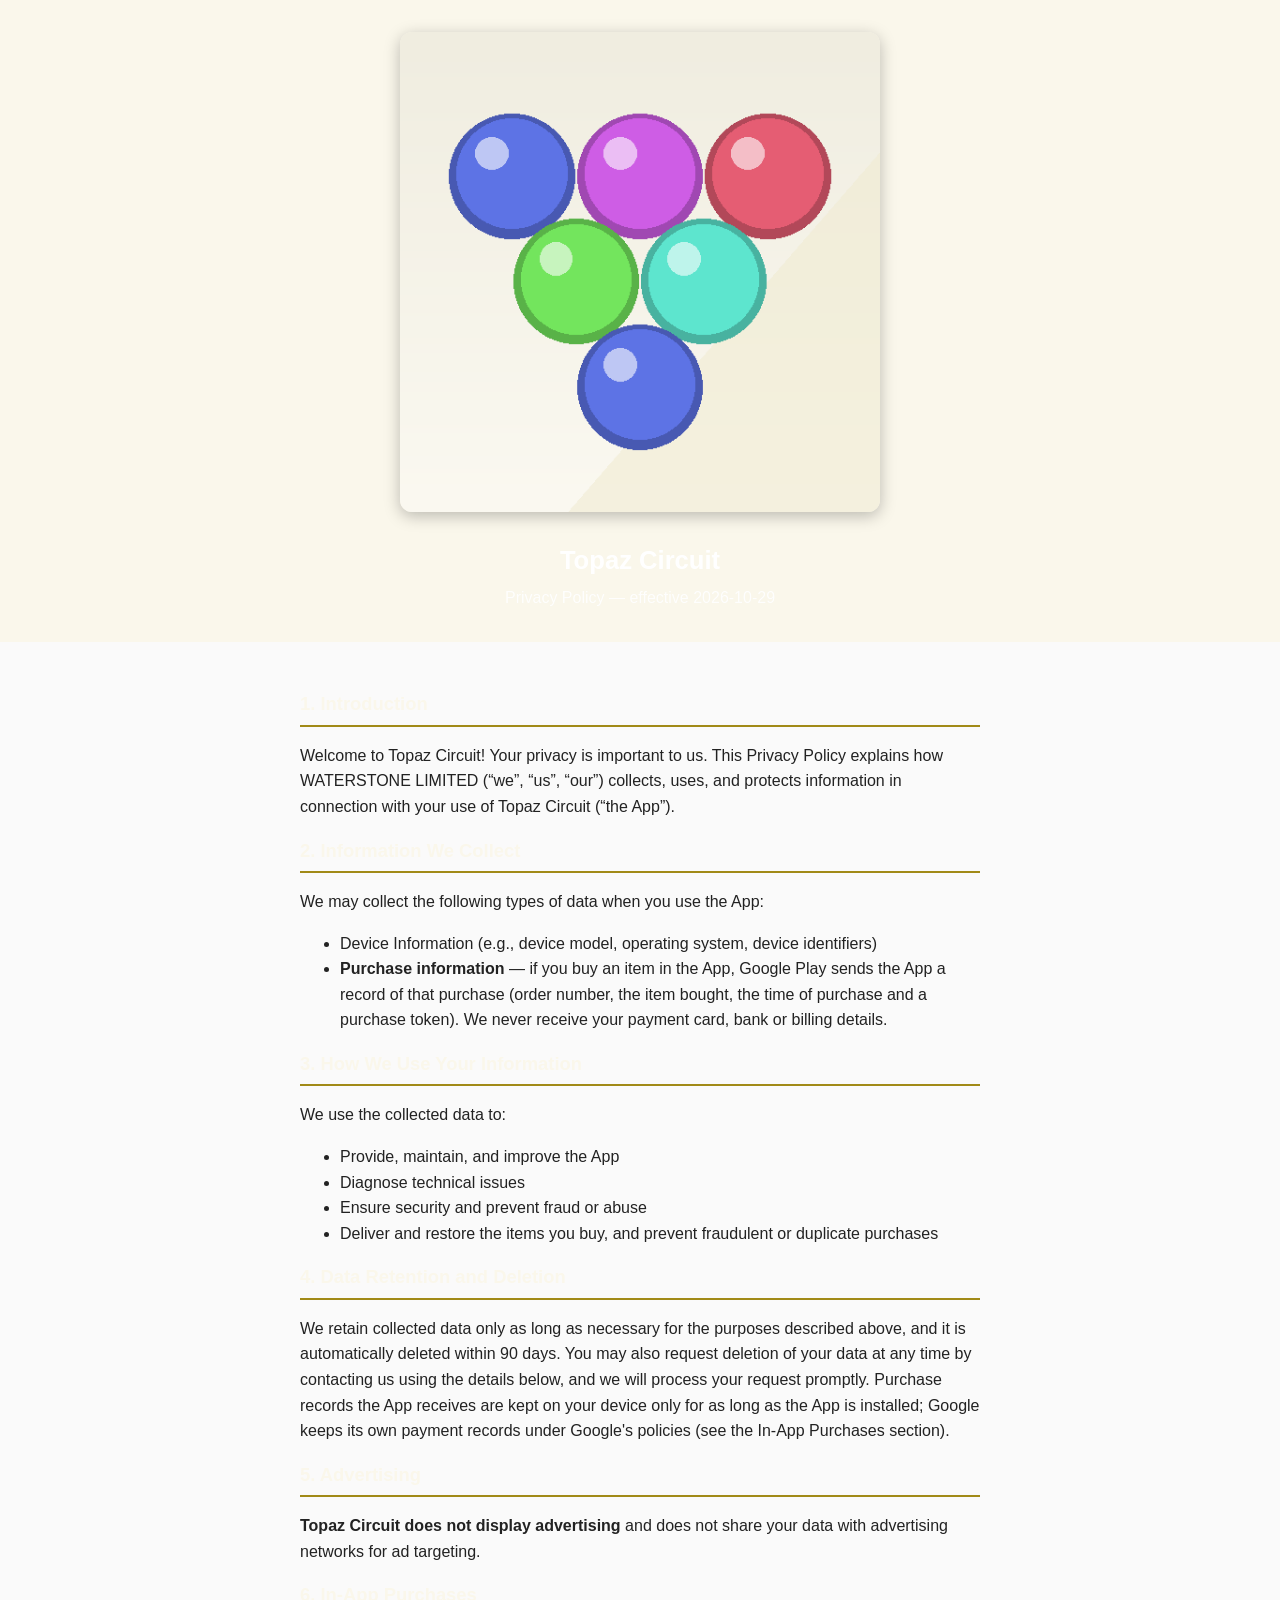
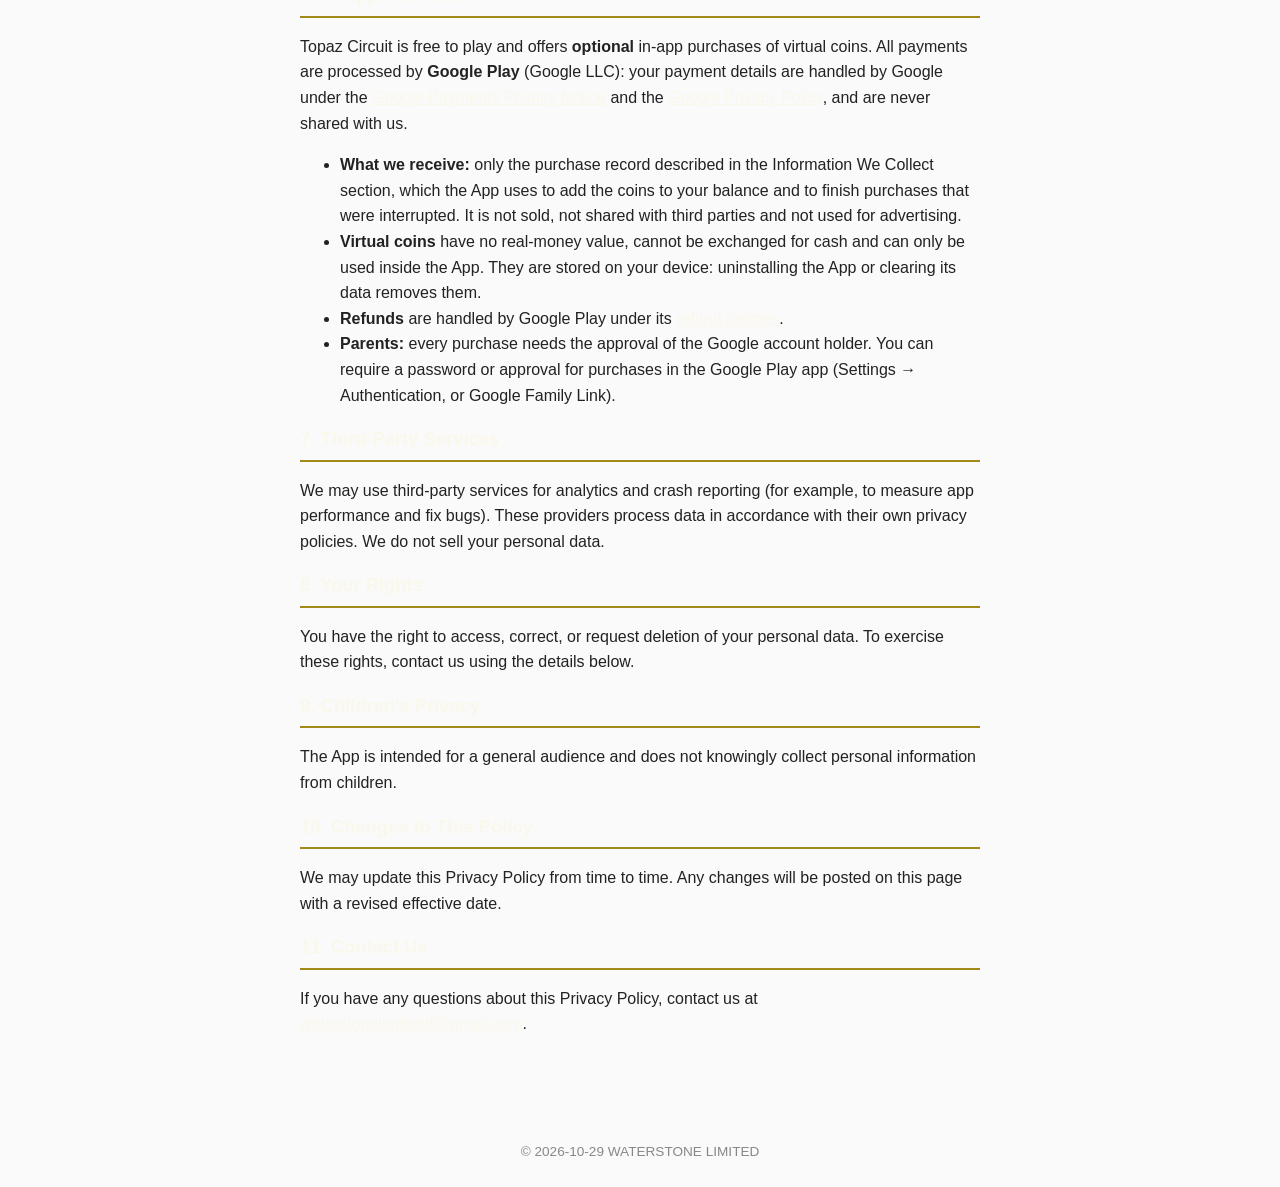
==== topaz-circuit/index.html @ 5f9460ec "feat(privacy): add topaz-circuit policy for waterstonelimitedd@gmail.com" ====
<!doctype html>
<html lang="en">
<head>
<meta charset="utf-8">
<meta name="viewport" content="width=device-width, initial-scale=1">
<title>Topaz Circuit — Privacy Policy</title>
<style>
  :root { --primary: #FAF7EB; --accent: #A18A17; }
  * { box-sizing: border-box; }
  body { margin: 0; font-family: -apple-system, Segoe UI, Roboto, Helvetica, Arial, sans-serif;
         color: #222; background: #fafafa; line-height: 1.6; }
  header { background: var(--primary); padding: 32px 16px; text-align: center; color: #fff; }
  header img { max-width: 480px; width: 100%; height: auto; border-radius: 12px; box-shadow: 0 4px 16px rgba(0,0,0,0.25); }
  header h1 { margin: 20px 0 4px; font-size: 1.6rem; }
  header p { margin: 0; opacity: 0.9; }
  main { max-width: 720px; margin: 0 auto; padding: 32px 20px 64px; }
  h2 { color: var(--primary); border-bottom: 2px solid var(--accent); padding-bottom: 6px; font-size: 1.15rem; }
  a { color: var(--primary); }
  footer { text-align: center; padding: 24px; color: #888; font-size: 0.85rem; }
</style>
</head>
<body>
<header>
  <img src="banner.png" alt="Topaz Circuit banner">
  <h1>Topaz Circuit</h1>
  <p>Privacy Policy — effective 2026-10-29</p>
</header>
<main>
  <h2>1. Introduction</h2>
  <p>
    Welcome to Topaz Circuit! Your privacy is important to us. This Privacy Policy
    explains how WATERSTONE LIMITED (&ldquo;we&rdquo;, &ldquo;us&rdquo;,
    &ldquo;our&rdquo;) collects, uses, and protects information in connection with
    your use of Topaz Circuit (&ldquo;the App&rdquo;).
  </p>

  <h2>2. Information We Collect</h2>
  <p>We may collect the following types of data when you use the App:</p>
  <ul>
    <li>Device Information (e.g., device model, operating system, device identifiers)</li>
    <li><strong>Purchase information</strong> — if you buy an item in the App, Google Play sends
      the App a record of that purchase (order number, the item bought, the time of purchase and a
      purchase token). We never receive your payment card, bank or billing details.</li>
  </ul>

  <h2>3. How We Use Your Information</h2>
  <p>We use the collected data to:</p>
  <ul>
    <li>Provide, maintain, and improve the App</li>
    <li>Diagnose technical issues</li>
    <li>Ensure security and prevent fraud or abuse</li>
    <li>Deliver and restore the items you buy, and prevent fraudulent or duplicate purchases</li>
  </ul>

  <h2>4. Data Retention and Deletion</h2>
  <p>
    We retain collected data only as long as necessary for the purposes described
    above, and it is automatically deleted within 90 days. You may also request
    deletion of your data at any time by contacting us using the details below,
    and we will process your request promptly. Purchase records the App receives are kept on your device only for as
    long as the App is installed; Google keeps its own payment records under Google's policies
    (see the In-App Purchases section).
  </p>

  <h2>5. Advertising</h2>
  <p>
    <strong>Topaz Circuit does not display advertising</strong> and does not share
    your data with advertising networks for ad targeting.
  </p>
  <h2>6. In-App Purchases</h2>
  <p>
    Topaz Circuit is free to play and offers <strong>optional</strong> in-app purchases of virtual
    coins. All payments are processed by <strong>Google Play</strong> (Google LLC): your payment
    details are handled by Google under the
    <a href="https://payments.google.com/payments/apis-secure/u/0/get_legal_document?ldo=0&amp;ldt=privacynotice" target="_blank" rel="noopener">Google Payments Privacy Notice</a>
    and the <a href="https://policies.google.com/privacy" target="_blank" rel="noopener">Google Privacy Policy</a>,
    and are never shared with us.
  </p>
  <ul>
    <li><strong>What we receive:</strong> only the purchase record described in the Information We
      Collect section, which the App uses to add the coins to your balance and to finish purchases
      that were interrupted. It is not sold, not shared with third parties and not used for
      advertising.</li>
    <li><strong>Virtual coins</strong> have no real-money value, cannot be exchanged for cash and can
      only be used inside the App. They are stored on your device: uninstalling the App or clearing
      its data removes them.</li>
    <li><strong>Refunds</strong> are handled by Google Play under its
      <a href="https://support.google.com/googleplay/answer/2479637" target="_blank" rel="noopener">refund policies</a>.</li>
    <li><strong>Parents:</strong> every purchase needs the approval of the Google account holder.
      You can require a password or approval for purchases in the Google Play app
      (Settings &rarr; Authentication, or Google Family Link).</li>
  </ul>

  <h2>7. Third-Party Services</h2>
  <p>
    We may use third-party services for analytics and crash reporting (for example,
    to measure app performance and fix bugs). These providers process data in
    accordance with their own privacy policies. We do not sell your personal data.
  </p>

  <h2>8. Your Rights</h2>
  <p>
    You have the right to access, correct, or request deletion of your personal
    data. To exercise these rights, contact us using the details below.
  </p>

  <h2>9. Children's Privacy</h2>
  <p>
    The App is intended for a general audience and does not knowingly collect
    personal information from children.
  </p>

  <h2>10. Changes to This Policy</h2>
  <p>
    We may update this Privacy Policy from time to time. Any changes will be posted
    on this page with a revised effective date.
  </p>

  <h2>11. Contact Us</h2>
  <p>
    If you have any questions about this Privacy Policy, contact us at
    <a href="mailto:waterstonelimitedd@gmail.com">waterstonelimitedd@gmail.com</a>.
  </p>
</main>
<footer>
  &copy; 2026-10-29 WATERSTONE LIMITED
</footer>
</body>
</html>
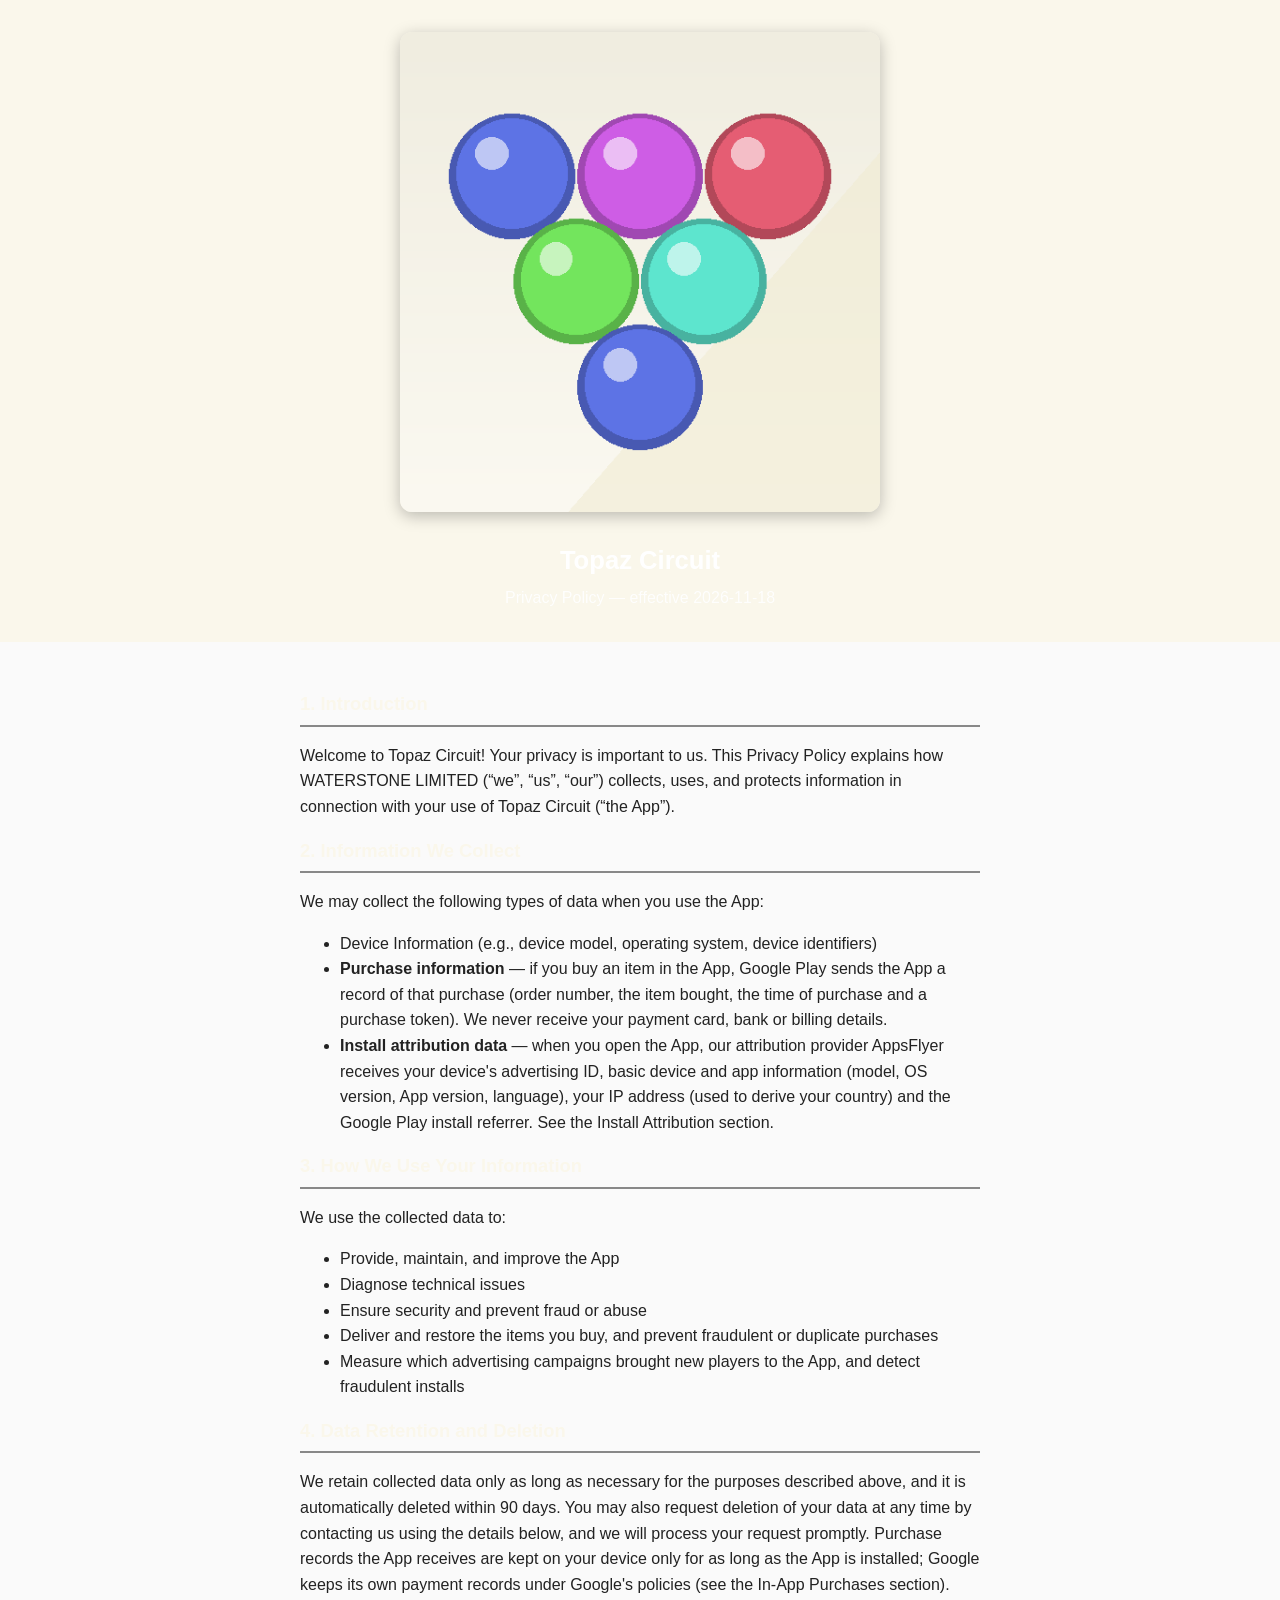
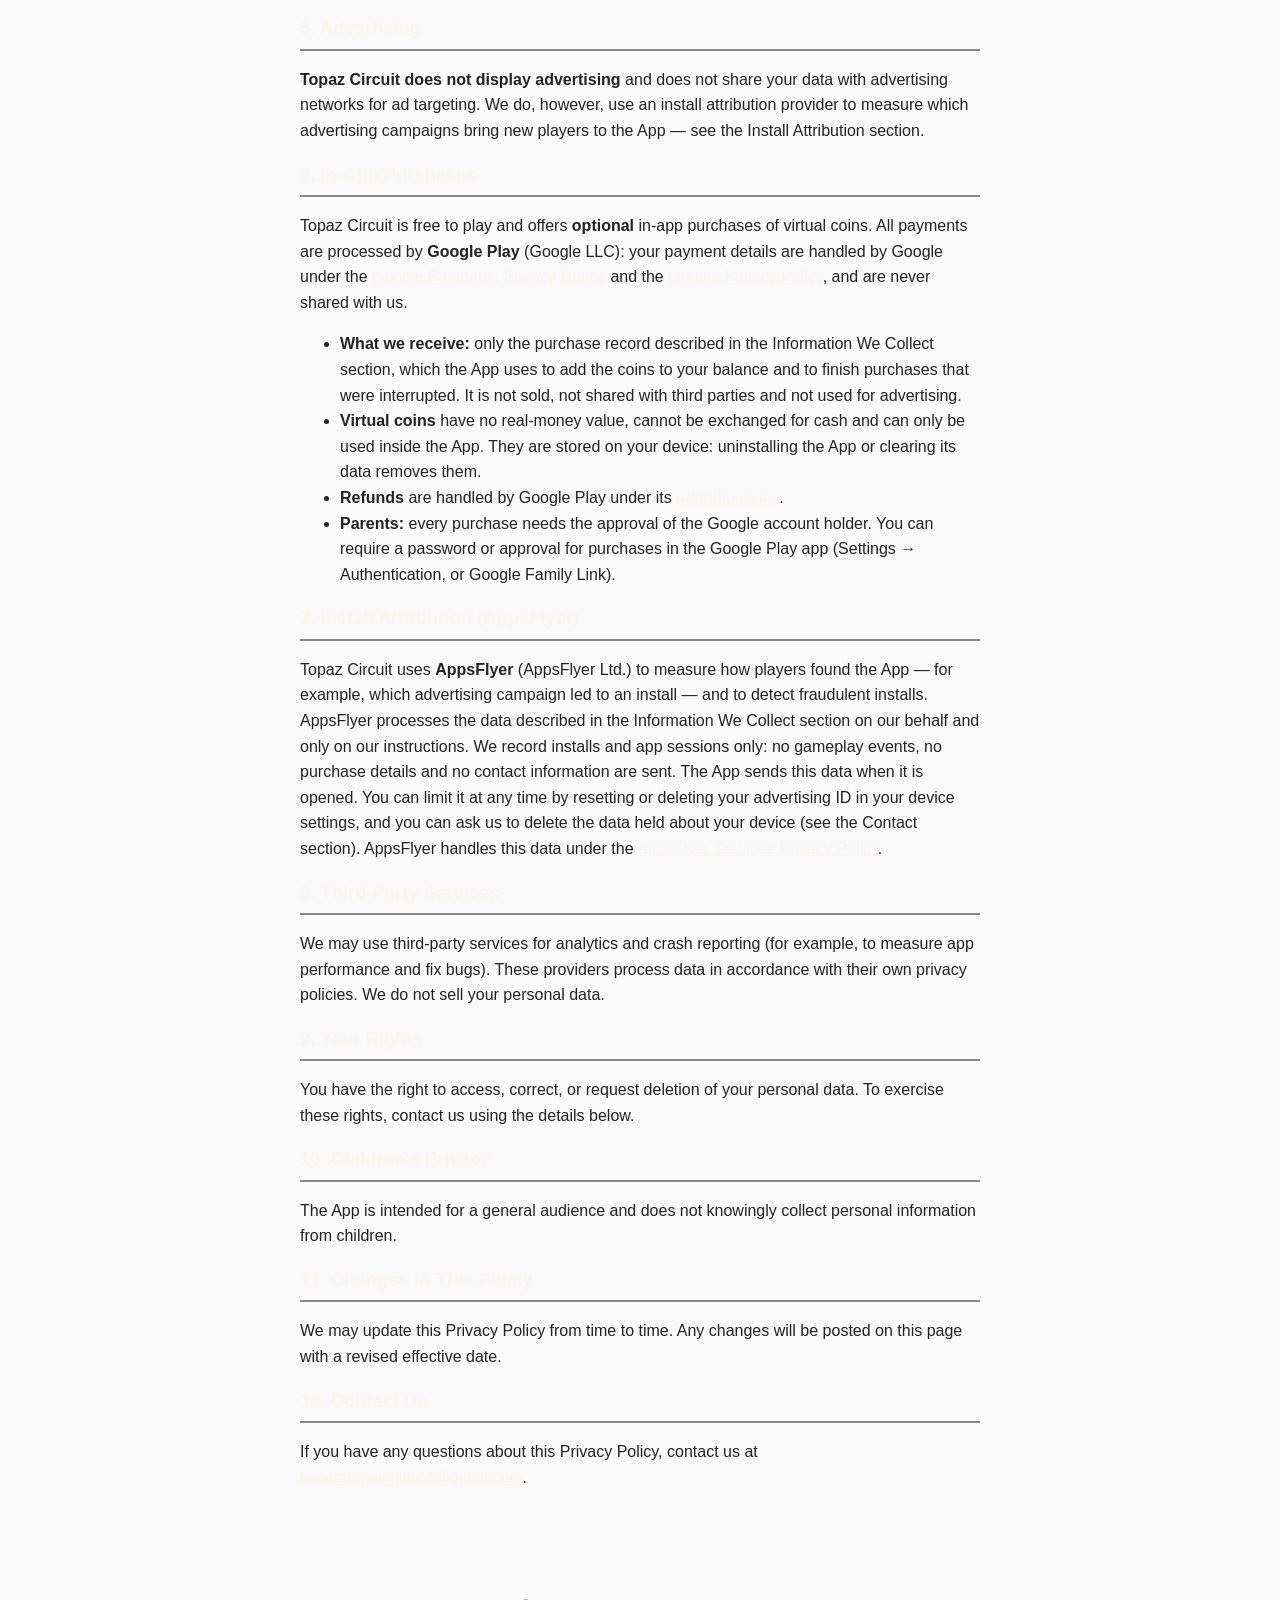
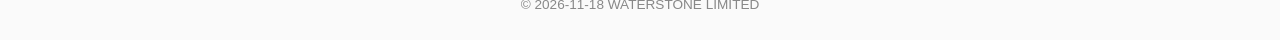
==== commit 1a147c50: "feat(privacy): add topaz-circuit policy for waterstonelimitedd@gmail.com" ====
--- a/topaz-circuit/index.html
+++ b/topaz-circuit/index.html
@@ -5,7 +5,7 @@
 <meta name="viewport" content="width=device-width, initial-scale=1">
 <title>Topaz Circuit — Privacy Policy</title>
 <style>
-  :root { --primary: #FAF7EB; --accent: #A18A17; }
+  :root { --primary: #FAF7EB; --accent: #888888; }
   * { box-sizing: border-box; }
   body { margin: 0; font-family: -apple-system, Segoe UI, Roboto, Helvetica, Arial, sans-serif;
          color: #222; background: #fafafa; line-height: 1.6; }
@@ -23,7 +23,7 @@
 <header>
   <img src="banner.png" alt="Topaz Circuit banner">
   <h1>Topaz Circuit</h1>
-  <p>Privacy Policy — effective 2026-10-29</p>
+  <p>Privacy Policy — effective 2026-11-18</p>
 </header>
 <main>
   <h2>1. Introduction</h2>
@@ -41,6 +41,10 @@
     <li><strong>Purchase information</strong> — if you buy an item in the App, Google Play sends
       the App a record of that purchase (order number, the item bought, the time of purchase and a
       purchase token). We never receive your payment card, bank or billing details.</li>
+    <li><strong>Install attribution data</strong> — when you open the App, our attribution provider
+      AppsFlyer receives your device's advertising ID, basic device and app information (model, OS
+      version, App version, language), your IP address (used to derive your country) and the Google Play
+      install referrer. See the Install Attribution section.</li>
   </ul>
 
   <h2>3. How We Use Your Information</h2>
@@ -50,6 +54,8 @@
     <li>Diagnose technical issues</li>
     <li>Ensure security and prevent fraud or abuse</li>
     <li>Deliver and restore the items you buy, and prevent fraudulent or duplicate purchases</li>
+    <li>Measure which advertising campaigns brought new players to the App, and detect fraudulent
+      installs</li>
   </ul>
 
   <h2>4. Data Retention and Deletion</h2>
@@ -65,7 +71,8 @@
   <h2>5. Advertising</h2>
   <p>
     <strong>Topaz Circuit does not display advertising</strong> and does not share
-    your data with advertising networks for ad targeting.
+    your data with advertising networks for ad targeting. We do, however, use an install attribution provider to measure which
+    advertising campaigns bring new players to the App — see the Install Attribution section.
   </p>
   <h2>6. In-App Purchases</h2>
   <p>
@@ -91,39 +98,51 @@
       (Settings &rarr; Authentication, or Google Family Link).</li>
   </ul>
 
-  <h2>7. Third-Party Services</h2>
+  <h2>7. Install Attribution (AppsFlyer)</h2>
+  <p>
+    Topaz Circuit uses <strong>AppsFlyer</strong> (AppsFlyer Ltd.) to measure how players found the App —
+    for example, which advertising campaign led to an install — and to detect fraudulent installs.
+    AppsFlyer processes the data described in the Information We Collect section on our behalf and
+    only on our instructions. We record installs and app sessions only: no gameplay events, no
+    purchase details and no contact information are sent. The App sends this data when it is opened. You can limit it at any time by
+    resetting or deleting your advertising ID in your device settings, and you can ask us to delete
+    the data held about your device (see the Contact section). AppsFlyer handles this data under the
+    <a href="https://www.appsflyer.com/legal/services-privacy-policy/" target="_blank" rel="noopener">AppsFlyer Services Privacy Policy</a>.
+  </p>
+
+  <h2>8. Third-Party Services</h2>
   <p>
     We may use third-party services for analytics and crash reporting (for example,
     to measure app performance and fix bugs). These providers process data in
     accordance with their own privacy policies. We do not sell your personal data.
   </p>
 
-  <h2>8. Your Rights</h2>
+  <h2>9. Your Rights</h2>
   <p>
     You have the right to access, correct, or request deletion of your personal
     data. To exercise these rights, contact us using the details below.
   </p>
 
-  <h2>9. Children's Privacy</h2>
+  <h2>10. Children's Privacy</h2>
   <p>
     The App is intended for a general audience and does not knowingly collect
     personal information from children.
   </p>
 
-  <h2>10. Changes to This Policy</h2>
+  <h2>11. Changes to This Policy</h2>
   <p>
     We may update this Privacy Policy from time to time. Any changes will be posted
     on this page with a revised effective date.
   </p>
 
-  <h2>11. Contact Us</h2>
+  <h2>12. Contact Us</h2>
   <p>
     If you have any questions about this Privacy Policy, contact us at
     <a href="mailto:waterstonelimitedd@gmail.com">waterstonelimitedd@gmail.com</a>.
   </p>
 </main>
 <footer>
-  &copy; 2026-10-29 WATERSTONE LIMITED
+  &copy; 2026-11-18 WATERSTONE LIMITED
 </footer>
 </body>
 </html>
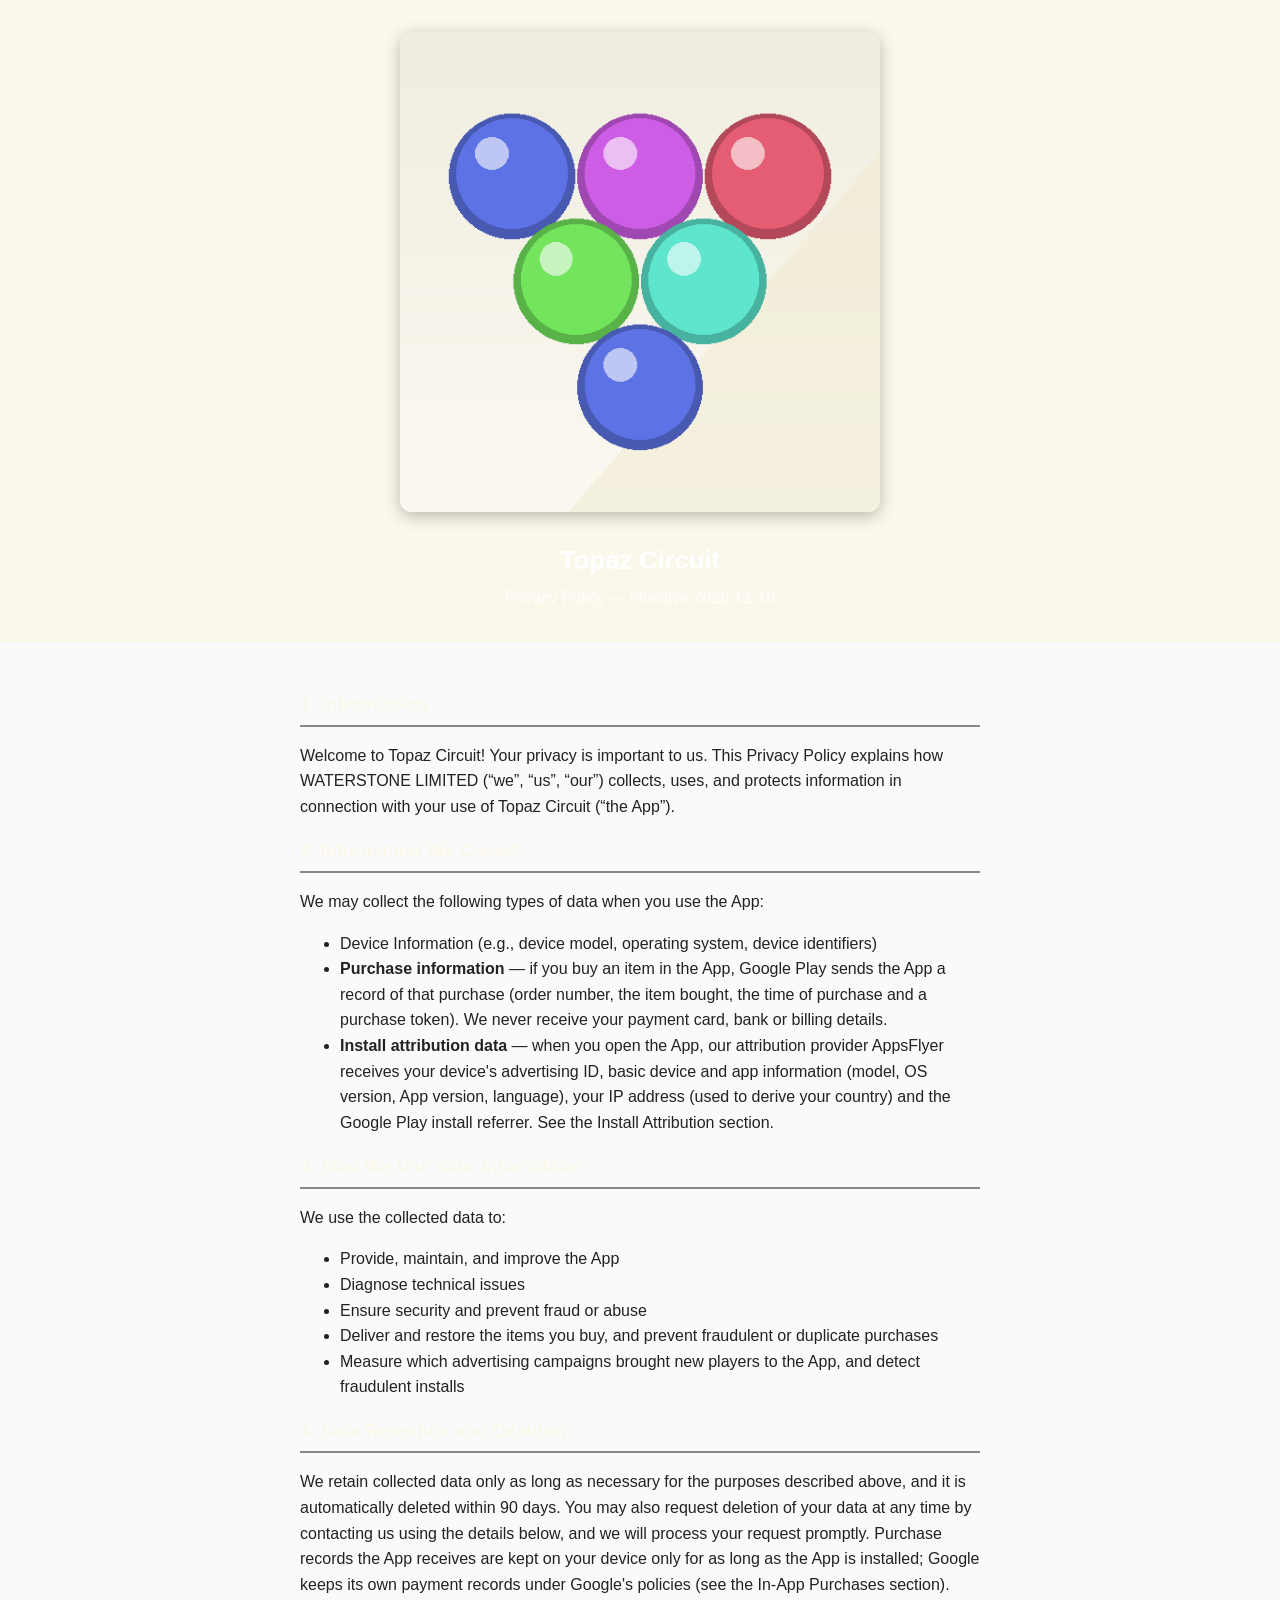
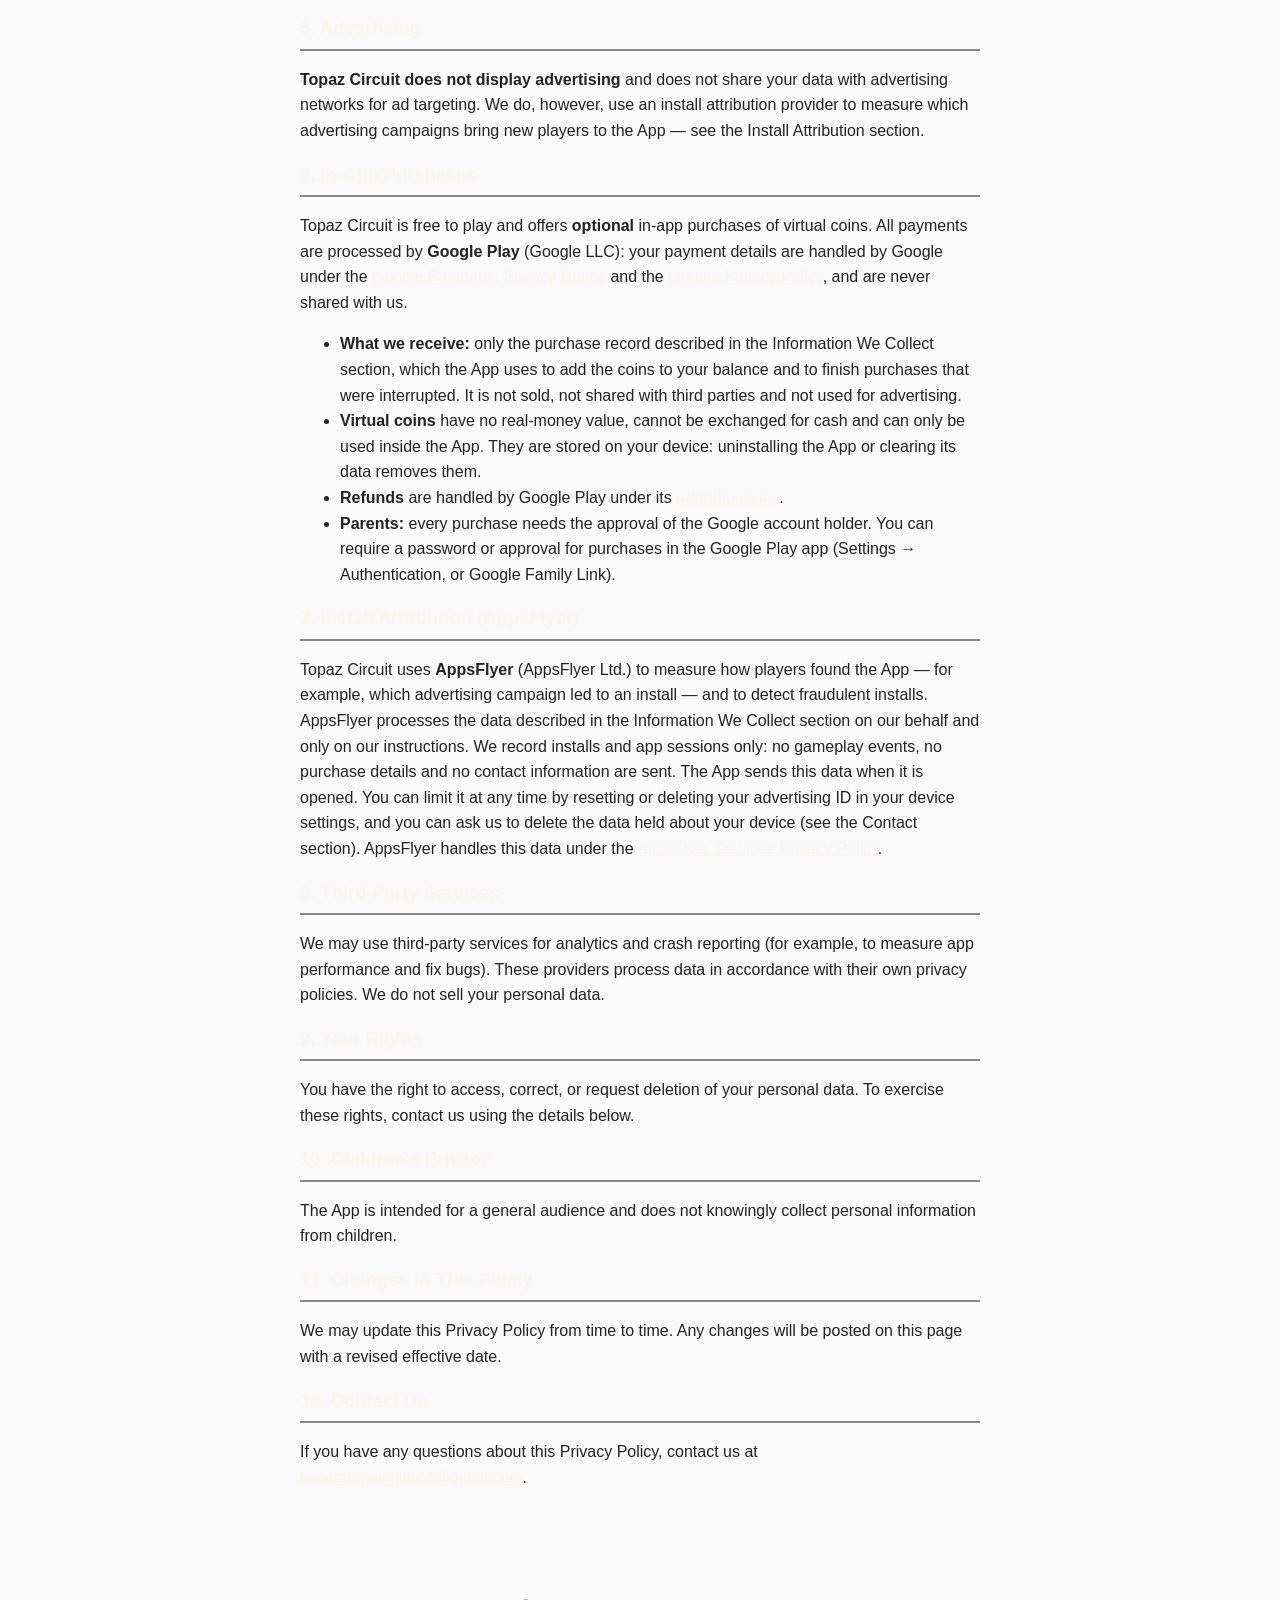
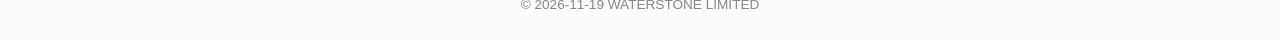
==== commit 6f12fff7: "feat(privacy): add topaz-circuit policy for waterstonelimitedd@gmail.com" ====
--- a/topaz-circuit/index.html
+++ b/topaz-circuit/index.html
@@ -23,7 +23,7 @@
 <header>
   <img src="banner.png" alt="Topaz Circuit banner">
   <h1>Topaz Circuit</h1>
-  <p>Privacy Policy — effective 2026-11-18</p>
+  <p>Privacy Policy — effective 2026-11-19</p>
 </header>
 <main>
   <h2>1. Introduction</h2>
@@ -142,7 +142,7 @@
   </p>
 </main>
 <footer>
-  &copy; 2026-11-18 WATERSTONE LIMITED
+  &copy; 2026-11-19 WATERSTONE LIMITED
 </footer>
 </body>
 </html>
